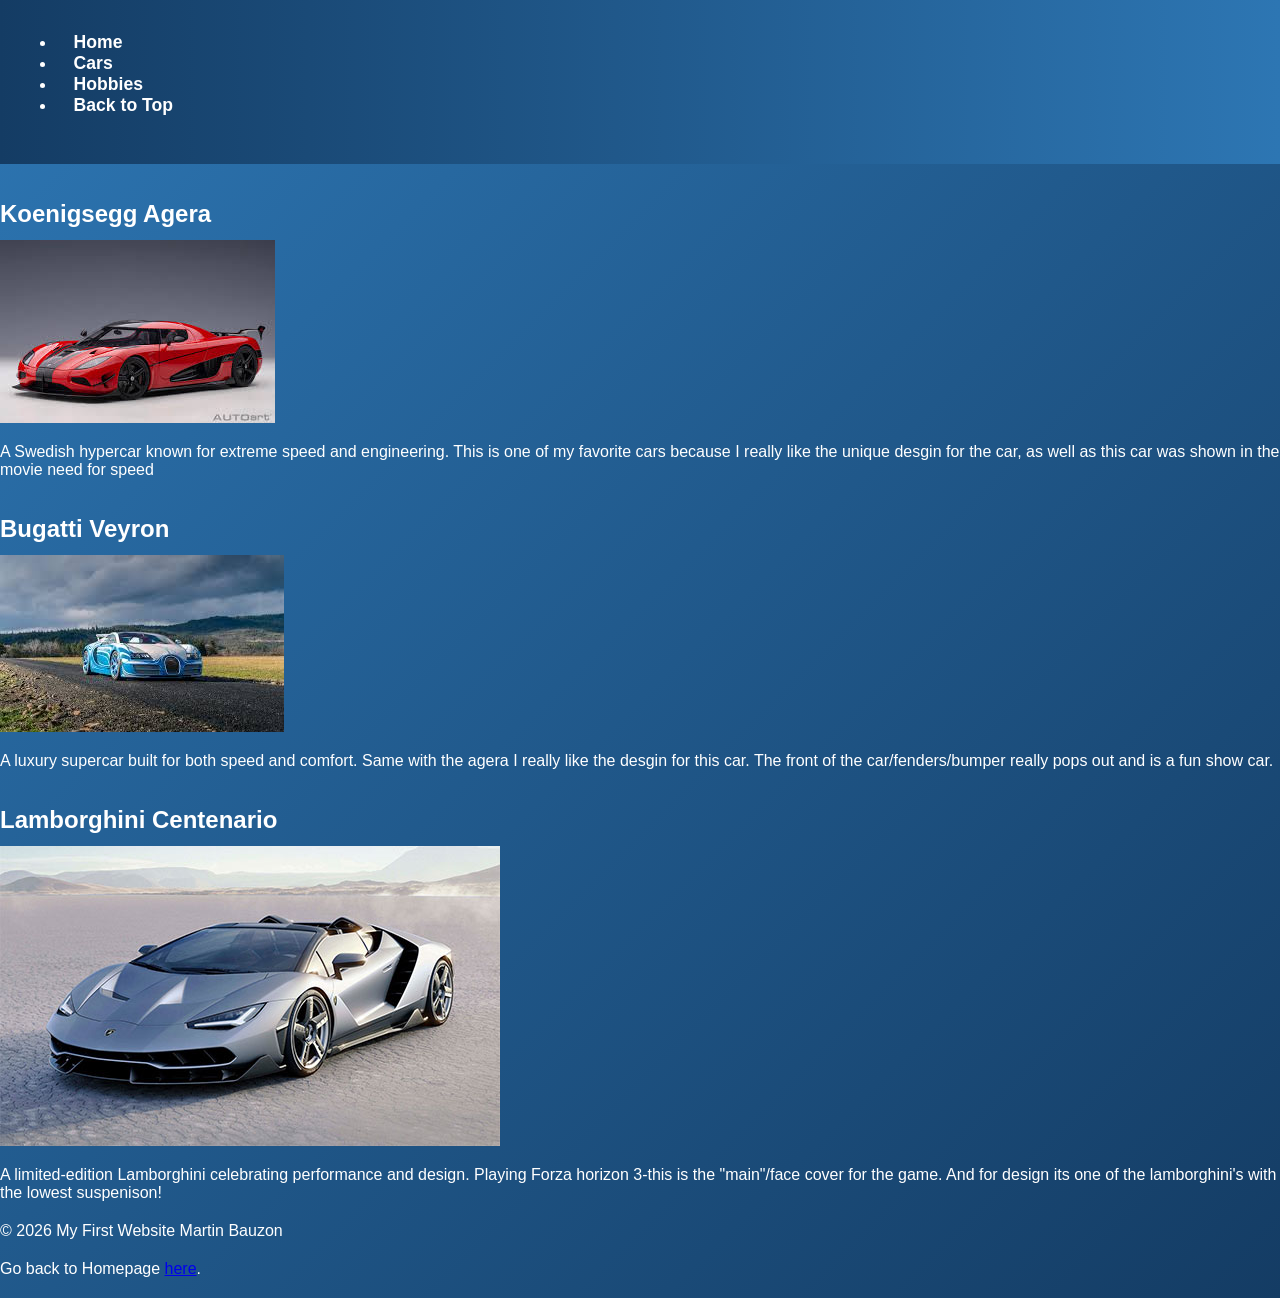
==== car.html @ db8dec0b "Add files via upload" ====
<!DOCTYPE html>
<html lang="en">
<head>
    <meta charset="UTF-8">
    <title>Favorite Cars</title>
    <link rel="stylesheet" href="style.css">
</head>
<body>
    <!-- Horizontal Navigation Menu -->
<nav class="navbar">
    <ul>
        <li><a href="index.html">Home</a></li>
        <li><a href="car.html">Cars</a></li>
        <li><a href="hobbies.html">Hobbies</a></li>
        <li><a href="#top">Back to Top</a></li>
    </ul>
</nav>

<a id="top"></a>

<main class="columns">
    <section>
        <h2>Koenigsegg Agera</h2>
        <img src="koenigsegg-agera.jpg" alt="Koenigsegg Agera" class="car-image">
        <p>A Swedish hypercar known for extreme speed and engineering. This is one of my favorite cars because I really
            like the unique desgin for the car, as well as this car was shown in the movie need for speed
        </p>
    </section>

    <section>
        <h2>Bugatti Veyron</h2>
       <img src="Bugatti Veyron.jpg" alt="Bugatti Veyron" class="car-image">
        <p>A luxury supercar built for both speed and comfort. Same with the agera I really like the desgin for this car.
            The front of the car/fenders/bumper really pops out and is a fun show car.
        </p>
    </section>

    <section>
        <h2>Lamborghini Centenario</h2>
        <img src="Centenario lamborghini.jpg" alt="Lamborghini Centenario" class="car-image">
        <p>A limited-edition Lamborghini celebrating performance and design. Playing Forza horizon 3-this is the "main"/face cover
            for the game. And for design its one of the lamborghini's with the lowest suspenison!
        </p>
    </section>
</main>

<footer>
    <p>&copy; 2026 My First Website  Martin Bauzon</p>
    <p>
    Go back to Homepage
    <a href="index.html">here</a>.
</p>

</footer>

</body>


</html>
---- style.css ----
/* ===============================
   GLOBAL PAGE STYLING
   =============================== */

/* Body styling + gradient background */
body {
    background: linear-gradient(
        135deg,
        rgb(45, 118, 179),
        rgb(20, 60, 100)
    );
    font-family: Arial, sans-serif;
    color: white;
    margin: 0;
}

/* ===============================
   GRID LAYOUT (Requirement: 1 Grid)
   =============================== */

/* Full page grid structure */
.grid-container {
    display: grid;
    grid-template-rows: auto 1fr auto; /* nav, content, footer */
    min-height: 100vh; /* Ensures full viewport height */
}

/* Main content fills available space */
.main-content {
    max-width: 1000px;
    margin: 2em auto;
    padding: 2em;
    background-color: rgba(0, 0, 0, 0.25);
    border-radius: 10px;
}

/* ===============================
   FLEX CONTAINER #1 - NAVIGATION
   =============================== */

.navbar {
    display: flex;
    justify-content: space-between;
    align-items: center;
    background: linear-gradient(
        90deg,
        rgb(20, 60, 100),
        rgb(45, 118, 179)
    );
    padding: 1em 2em;
}

/* Flex container inside navbar */
.nav-links {
    display: flex;
    list-style: none;
    gap: 2em;
    margin: 0;
    padding: 0;
}

.navbar a {
    text-decoration: none;
    color: white;
    font-weight: bold;
    font-size: 1.1rem;
    padding: 0.5em 1em;
    border-radius: 6px;
    transition: 0.3s;
}

.navbar a:hover {
    background-color: rgba(255, 255, 255, 0.2);
    color: gold;
}

/* ===============================
   FLEX CONTAINER #2 - IMAGE ROWS
   =============================== */

/* Used for hobby images and car images */
.image-row {
    display: flex;
    justify-content: center;
    gap: 2em;
    flex-wrap: wrap; /* Prevents breaking on smaller screens */
    margin-bottom: 2em;
}

/* Responsive images */
.image-row img {
    width: 250px;
    height: auto;
    border: 3px solid rgba(255, 255, 255, 0.6);
    border-radius: 12px;
}

/* ===============================
   TYPOGRAPHY & SPACING
   =============================== */

h1, h2 {
    margin-top: 1.5em;
    margin-bottom: 0.5em;
}

h1 + p {
    font-size: 1.2rem;
    color: rgb(230, 230, 230);
}

p {
    margin-bottom: 1.25em;
}

ul {
    margin-bottom: 2em;
    padding-left: 1.5em;
}

/* ===============================
   FOOTER
   =============================== */

.footer {
    text-align: center;
    padding: 1.5em;
    background-color: rgba(0, 0, 0, 0.4);
    font-size: 0.9rem;
    color: rgb(200, 200, 200);
}

/* ===============================
   MEDIA QUERIES (Requirement)
   =============================== */

/* Tablet breakpoint */
@media (max-width: 900px) {
    .navbar {
        flex-direction: column;
        align-items: center;
    }

    .nav-links {
        flex-wrap: wrap;
        justify-content: center;
    }

    .main-content {
        margin: 1em;
        padding: 1.5em;
    }
}

/* Mobile breakpoint */
@media (max-width: 600px) {

    /* Stack navigation vertically */
    .nav-links {
        flex-direction: column;
        gap: 1em;
    }

    /* Stack images vertically */
    .image-row {
        flex-direction: column;
        align-items: center;
    }

    .image-row img {
        width: 90%; /* Prevents overflow */
        max-width: 350px;
    }

    .main-content {
        padding: 1em;
    }
}

/* Extra small screens (~360px requirement) */
@media (max-width: 400px) {

    .navbar a {
        font-size: 1rem;
        padding: 0.4em;
    }

    h1 {
        font-size: 1.6rem;
    }

    h2 {
        font-size: 1.3rem;
    }
}
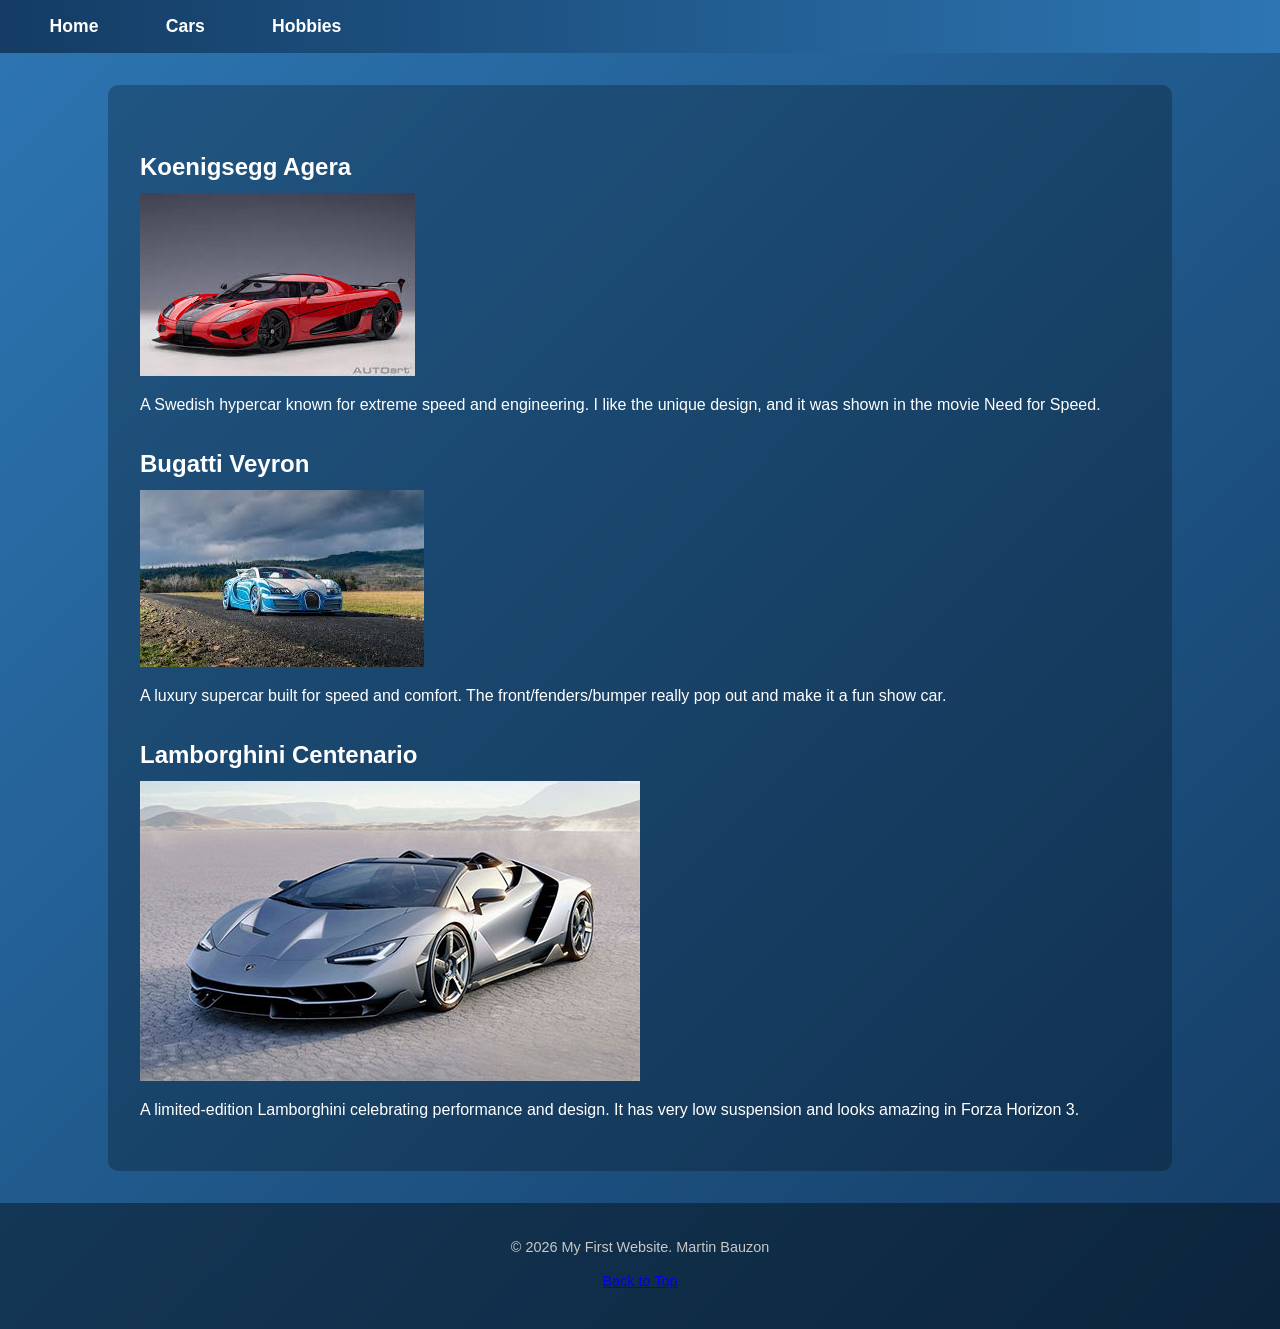
==== commit 7dd47a58: "Add files via upload fixed my nav bar location and resize the all hobbies images to be the same" ====
--- a/car.html
+++ b/car.html
@@ -2,58 +2,47 @@
 <html lang="en">
 <head>
     <meta charset="UTF-8">
+    <meta name="viewport" content="width=device-width, initial-scale=1.0">
     <title>Favorite Cars</title>
     <link rel="stylesheet" href="style.css">
 </head>
 <body>
-    <!-- Horizontal Navigation Menu -->
+
+<a id="top"></a>
+
+<!-- Navigation Bar -->
 <nav class="navbar">
-    <ul>
+    <ul class="nav-links">
         <li><a href="index.html">Home</a></li>
         <li><a href="car.html">Cars</a></li>
         <li><a href="hobbies.html">Hobbies</a></li>
-        <li><a href="#top">Back to Top</a></li>
     </ul>
 </nav>
 
-<a id="top"></a>
-
-<main class="columns">
+<main class="main-content">
     <section>
         <h2>Koenigsegg Agera</h2>
         <img src="koenigsegg-agera.jpg" alt="Koenigsegg Agera" class="car-image">
-        <p>A Swedish hypercar known for extreme speed and engineering. This is one of my favorite cars because I really
-            like the unique desgin for the car, as well as this car was shown in the movie need for speed
-        </p>
+        <p>A Swedish hypercar known for extreme speed and engineering. I like the unique design, and it was shown in the movie Need for Speed.</p>
     </section>
 
     <section>
         <h2>Bugatti Veyron</h2>
-       <img src="Bugatti Veyron.jpg" alt="Bugatti Veyron" class="car-image">
-        <p>A luxury supercar built for both speed and comfort. Same with the agera I really like the desgin for this car.
-            The front of the car/fenders/bumper really pops out and is a fun show car.
-        </p>
+        <img src="Bugatti Veyron.jpg" alt="Bugatti Veyron" class="car-image">
+        <p>A luxury supercar built for speed and comfort. The front/fenders/bumper really pop out and make it a fun show car.</p>
     </section>
 
     <section>
         <h2>Lamborghini Centenario</h2>
         <img src="Centenario lamborghini.jpg" alt="Lamborghini Centenario" class="car-image">
-        <p>A limited-edition Lamborghini celebrating performance and design. Playing Forza horizon 3-this is the "main"/face cover
-            for the game. And for design its one of the lamborghini's with the lowest suspenison!
-        </p>
+        <p>A limited-edition Lamborghini celebrating performance and design. It has very low suspension and looks amazing in Forza Horizon 3.</p>
     </section>
 </main>
 
-<footer>
-    <p>&copy; 2026 My First Website  Martin Bauzon</p>
-    <p>
-    Go back to Homepage
-    <a href="index.html">here</a>.
-</p>
-
+<footer class="footer">
+    <p>&copy; 2026 My First Website. Martin Bauzon</p>
+    <p><a href="#top">Back to Top</a></p>
 </footer>
 
 </body>
-
-
-</html>
+</html>
--- a/style.css
+++ b/style.css
@@ -192,4 +192,9 @@
     h2 {
         font-size: 1.3rem;
     }
+}
+.hobby-img {
+    width: 250px;
+    height: 250px;
+    object-fit: cover;
 }
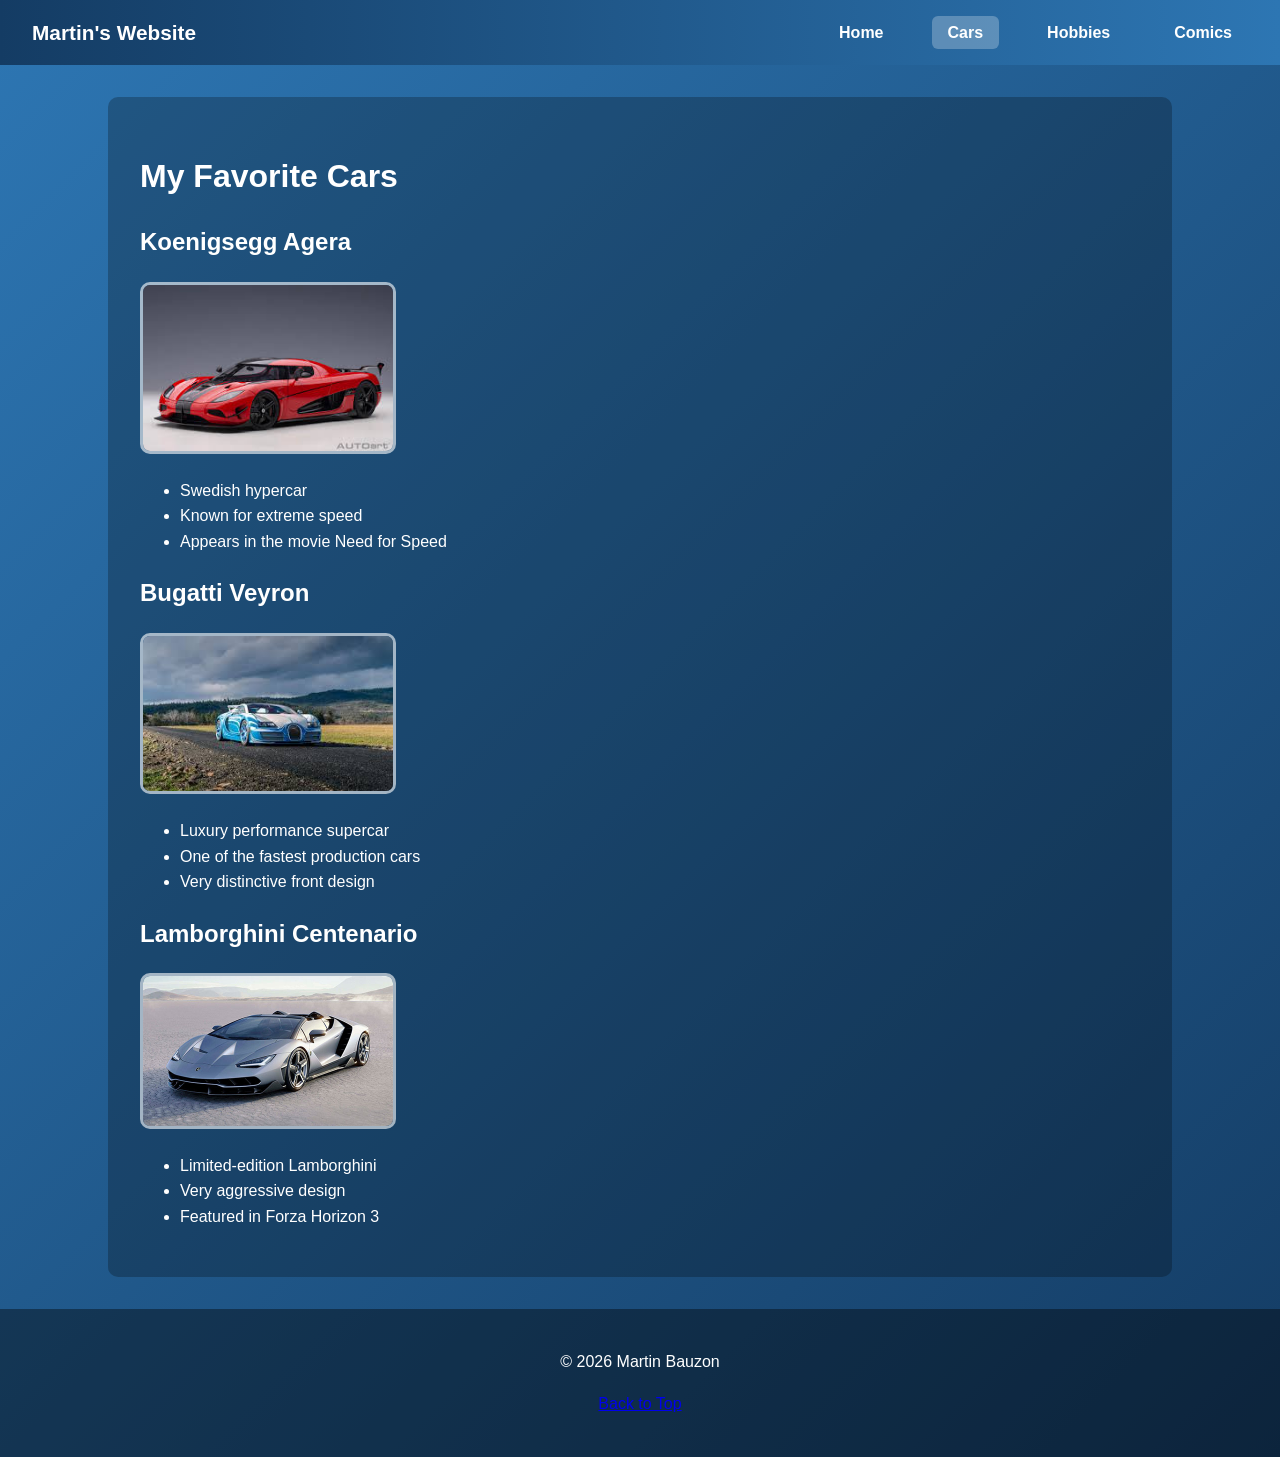
==== commit 17045b37: "Add files via upload Added a new subpage (comics.html) and also changed the size of my pictures as w" ====
--- a/car.html
+++ b/car.html
@@ -1,47 +1,87 @@
 <!DOCTYPE html>
 <html lang="en">
 <head>
-    <meta charset="UTF-8">
-    <meta name="viewport" content="width=device-width, initial-scale=1.0">
-    <title>Favorite Cars</title>
-    <link rel="stylesheet" href="style.css">
+<meta charset="UTF-8">
+<meta name="viewport" content="width=device-width, initial-scale=1.0">
+<title>Favorite Cars</title>
+<link rel="stylesheet" href="style.css">
 </head>
+
 <body>
 
 <a id="top"></a>
 
-<!-- Navigation Bar -->
-<nav class="navbar">
-    <ul class="nav-links">
-        <li><a href="index.html">Home</a></li>
-        <li><a href="car.html">Cars</a></li>
-        <li><a href="hobbies.html">Hobbies</a></li>
-    </ul>
+<header>
+
+<nav class="navbar" aria-label="Main Navigation">
+
+<div class="logo">Martin's Website</div>
+
+<ul class="nav-links">
+<li><a href="index.html">Home</a></li>
+<li><a class="active" href="car.html">Cars</a></li>
+<li><a href="hobbies.html">Hobbies</a></li>
+<li><a href="comics.html">Comics</a></li>
+</ul>
+
 </nav>
 
+</header>
+
 <main class="main-content">
-    <section>
-        <h2>Koenigsegg Agera</h2>
-        <img src="koenigsegg-agera.jpg" alt="Koenigsegg Agera" class="car-image">
-        <p>A Swedish hypercar known for extreme speed and engineering. I like the unique design, and it was shown in the movie Need for Speed.</p>
-    </section>
 
-    <section>
-        <h2>Bugatti Veyron</h2>
-        <img src="Bugatti Veyron.jpg" alt="Bugatti Veyron" class="car-image">
-        <p>A luxury supercar built for speed and comfort. The front/fenders/bumper really pop out and make it a fun show car.</p>
-    </section>
+<h1>My Favorite Cars</h1>
 
-    <section>
-        <h2>Lamborghini Centenario</h2>
-        <img src="Centenario lamborghini.jpg" alt="Lamborghini Centenario" class="car-image">
-        <p>A limited-edition Lamborghini celebrating performance and design. It has very low suspension and looks amazing in Forza Horizon 3.</p>
-    </section>
+<section class="card">
+
+<h2>Koenigsegg Agera</h2>
+
+<img src="koenigsegg-agera.jpg" alt="Silver Koenigsegg Agera hypercar" class="car-image">
+
+<ul>
+<li>Swedish hypercar</li>
+<li>Known for extreme speed</li>
+<li>Appears in the movie Need for Speed</li>
+</ul>
+
+</section>
+
+<section class="card">
+
+<h2>Bugatti Veyron</h2>
+
+<img src="Bugatti Veyron.jpg" alt="Bugatti Veyron supercar with iconic front design" class="car-image">
+
+<ul>
+<li>Luxury performance supercar</li>
+<li>One of the fastest production cars</li>
+<li>Very distinctive front design</li>
+</ul>
+
+</section>
+
+<section class="card">
+
+<h2>Lamborghini Centenario</h2>
+
+<img src="Centenario lamborghini.jpg" alt="Black Lamborghini Centenario supercar" class="car-image">
+
+<ul>
+<li>Limited-edition Lamborghini</li>
+<li>Very aggressive design</li>
+<li>Featured in Forza Horizon 3</li>
+</ul>
+
+</section>
+
 </main>
 
 <footer class="footer">
-    <p>&copy; 2026 My First Website. Martin Bauzon</p>
-    <p><a href="#top">Back to Top</a></p>
+
+<p>&copy; 2026 Martin Bauzon</p>
+
+<p><a href="#top">Back to Top</a></p>
+
 </footer>
 
 </body>
--- a/style.css
+++ b/style.css
@@ -1,56 +1,46 @@
-/* ===============================
-   GLOBAL PAGE STYLING
-   =============================== */
+/* =====================================
+   GLOBAL PAGE STYLES
+===================================== */
 
-/* Body styling + gradient background */
 body {
-    background: linear-gradient(
-        135deg,
-        rgb(45, 118, 179),
-        rgb(20, 60, 100)
-    );
-    font-family: Arial, sans-serif;
+    background: linear-gradient(135deg, #2d76b3, #143c64);
+    font-family: Arial, Helvetica, sans-serif;
     color: white;
     margin: 0;
+    line-height: 1.6;
 }
 
-/* ===============================
-   GRID LAYOUT (Requirement: 1 Grid)
-   =============================== */
 
-/* Full page grid structure */
+/* =====================================
+   PAGE GRID LAYOUT
+===================================== */
+
 .grid-container {
     display: grid;
-    grid-template-rows: auto 1fr auto; /* nav, content, footer */
-    min-height: 100vh; /* Ensures full viewport height */
+    grid-template-rows: auto 1fr auto;
+    min-height: 100vh;
 }
 
-/* Main content fills available space */
-.main-content {
-    max-width: 1000px;
-    margin: 2em auto;
-    padding: 2em;
-    background-color: rgba(0, 0, 0, 0.25);
-    border-radius: 10px;
-}
 
-/* ===============================
-   FLEX CONTAINER #1 - NAVIGATION
-   =============================== */
+/* =====================================
+   NAVIGATION BAR
+===================================== */
 
 .navbar {
     display: flex;
     justify-content: space-between;
     align-items: center;
-    background: linear-gradient(
-        90deg,
-        rgb(20, 60, 100),
-        rgb(45, 118, 179)
-    );
+
     padding: 1em 2em;
+
+    background: linear-gradient(90deg, #143c64, #2d76b3);
 }
 
-/* Flex container inside navbar */
+.logo {
+    font-weight: bold;
+    font-size: 1.3rem;
+}
+
 .nav-links {
     display: flex;
     list-style: none;
@@ -60,141 +50,108 @@
 }
 
 .navbar a {
+    color: white;
     text-decoration: none;
-    color: white;
     font-weight: bold;
-    font-size: 1.1rem;
+
     padding: 0.5em 1em;
     border-radius: 6px;
+
     transition: 0.3s;
 }
 
 .navbar a:hover {
-    background-color: rgba(255, 255, 255, 0.2);
+    background: rgba(255,255,255,0.2);
     color: gold;
 }
 
-/* ===============================
-   FLEX CONTAINER #2 - IMAGE ROWS
-   =============================== */
+.active {
+    background: rgba(255,255,255,0.25);
+}
 
-/* Used for hobby images and car images */
+
+/* =====================================
+   MAIN CONTENT AREA
+===================================== */
+
+.main-content {
+    max-width: 1000px;
+    margin: 2em auto;
+    padding: 2em;
+
+    background: rgba(0,0,0,0.25);
+    border-radius: 10px;
+}
+
+
+/* =====================================
+   IMAGE LAYOUT
+===================================== */
+
 .image-row {
     display: flex;
     justify-content: center;
     gap: 2em;
-    flex-wrap: wrap; /* Prevents breaking on smaller screens */
-    margin-bottom: 2em;
+    flex-wrap: wrap;
 }
 
-/* Responsive images */
-.image-row img {
+
+/* =====================================
+   IMAGE STYLING
+===================================== */
+
+.car-image {
     width: 250px;
-    height: auto;
-    border: 3px solid rgba(255, 255, 255, 0.6);
-    border-radius: 12px;
+    border-radius: 10px;
+    border: 3px solid rgba(255,255,255,0.6);
 }
 
-/* ===============================
-   TYPOGRAPHY & SPACING
-   =============================== */
-
-h1, h2 {
-    margin-top: 1.5em;
-    margin-bottom: 0.5em;
+.hobby-img {
+    width: 250px;
+    height: 250px;
+    object-fit: cover;
+    border-radius: 10px;
 }
 
-h1 + p {
-    font-size: 1.2rem;
-    color: rgb(230, 230, 230);
-}
 
-p {
-    margin-bottom: 1.25em;
-}
-
-ul {
-    margin-bottom: 2em;
-    padding-left: 1.5em;
-}
-
-/* ===============================
+/* =====================================
    FOOTER
-   =============================== */
+===================================== */
 
 .footer {
     text-align: center;
     padding: 1.5em;
-    background-color: rgba(0, 0, 0, 0.4);
-    font-size: 0.9rem;
-    color: rgb(200, 200, 200);
+    background: rgba(0,0,0,0.4);
 }
 
-/* ===============================
-   MEDIA QUERIES (Requirement)
-   =============================== */
 
-/* Tablet breakpoint */
+/* =====================================
+   RESPONSIVE DESIGN
+===================================== */
+
+/* Tablet */
 @media (max-width: 900px) {
+
     .navbar {
         flex-direction: column;
-        align-items: center;
     }
 
     .nav-links {
         flex-wrap: wrap;
         justify-content: center;
     }
-
-    .main-content {
-        margin: 1em;
-        padding: 1.5em;
-    }
 }
 
-/* Mobile breakpoint */
+/* Mobile */
 @media (max-width: 600px) {
 
-    /* Stack navigation vertically */
     .nav-links {
         flex-direction: column;
         gap: 1em;
     }
 
-    /* Stack images vertically */
     .image-row {
         flex-direction: column;
         align-items: center;
     }
-
-    .image-row img {
-        width: 90%; /* Prevents overflow */
-        max-width: 350px;
-    }
-
-    .main-content {
-        padding: 1em;
-    }
-}
-
-/* Extra small screens (~360px requirement) */
-@media (max-width: 400px) {
-
-    .navbar a {
-        font-size: 1rem;
-        padding: 0.4em;
-    }
-
-    h1 {
-        font-size: 1.6rem;
-    }
-
-    h2 {
-        font-size: 1.3rem;
-    }
-}
-.hobby-img {
-    width: 250px;
-    height: 250px;
-    object-fit: cover;
 }
